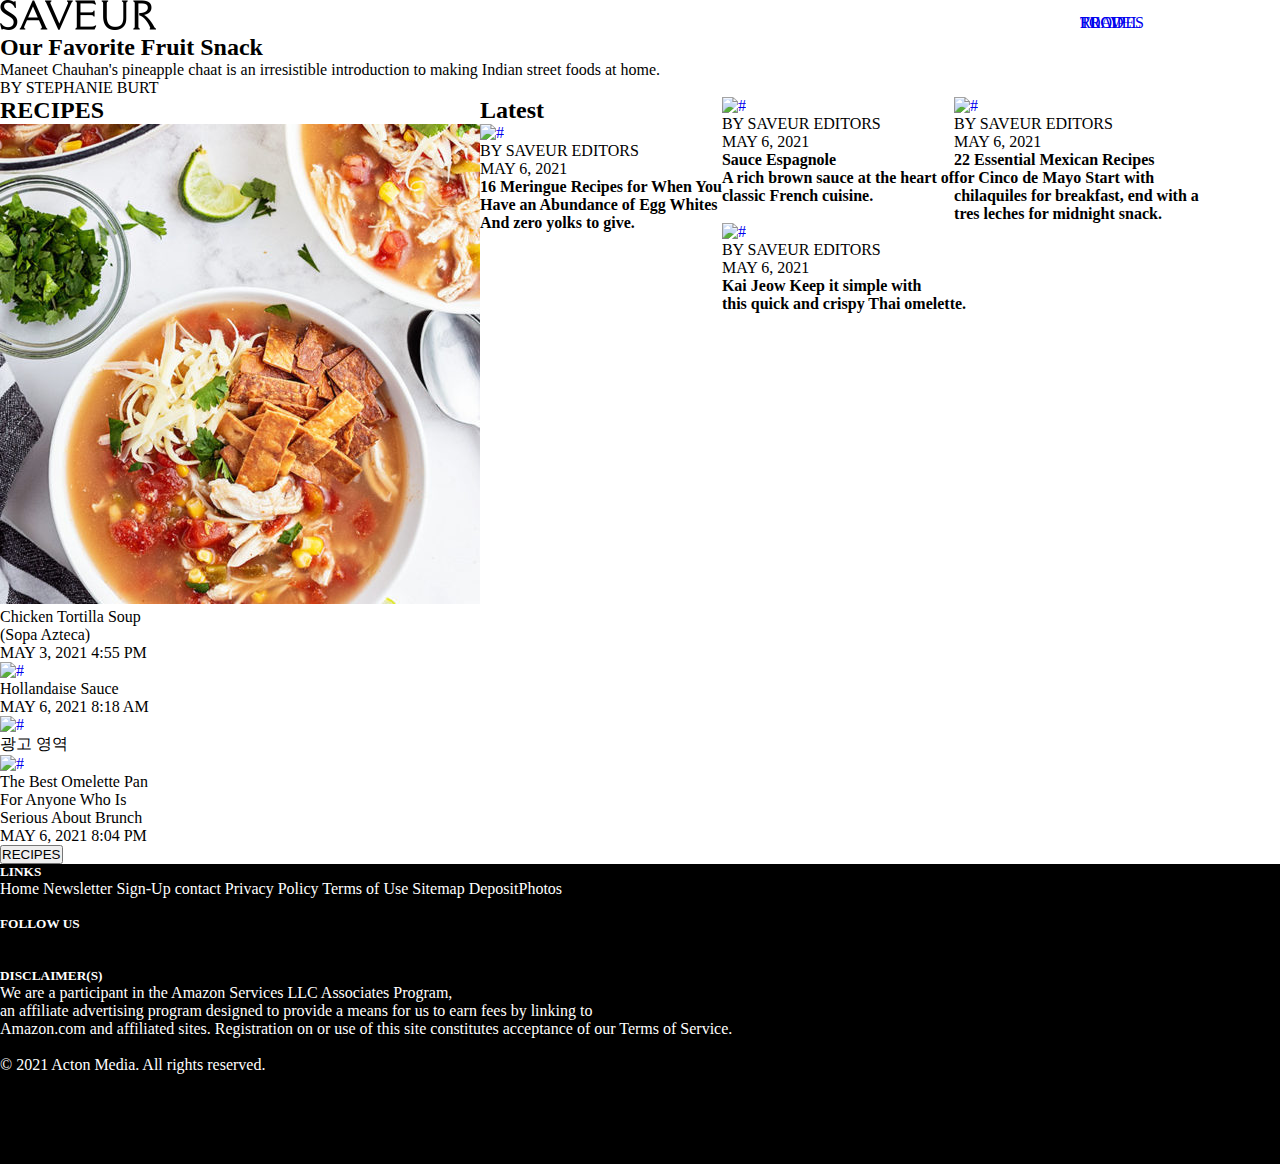
==== index.html @ e6ff29a1 "511" ====
<!DOCTYPE html>
<html lang="ko">
<head>
    <meta charset="UTF-8">
    <meta http-equiv="X-UA-Compatible" content="IE=edge">
    <meta name="viewport" content="width=device-width, initial-scale=1.0">
    <link rel="stylesheet" href="css/main.css">
    <link rel="stylesheet" href="css/common.css">
    <link rel="stylesheet" href="https://cdn.jsdelivr.net/bxslider/4.2.12/jquery.bxslider.css">
    <link rel="stylesheet" href="http://maxcdn.bootstrapcdn.com/font-awesome/4.3.0/css/font-awesome.min.css">
    <link rel="stylesheet" href="https://cdnjs.cloudflare.com/ajax/libs/font-awesome/5.15.1/css/all.min.css" integrity="sha512-+4zCK9k+qNFUR5X+cKL9EIR+ZOhtIloNl9GIKS57V1MyNsYpYcUrUeQc9vNfzsWfV28IaLL3i96P9sdNyeRssA==" crossorigin="anonymous" />
    <title>Document</title>
</head>
<body>
<header>
    <div class="header-wrap">
        <div class="header-inner">
            <p class="main_header"><img src="images/saveur1.png" alt=""></p>
            <div class="mobile-menu-wrap">
                <div class="mobile-menu-scroll">
            <nav id="gnb">
            <ul class="#">
            <li>
                <a href="https://facebook.com/"><i class="fab fa-facebook"></i></a>
                <a href="https://twitter.com/?lang=ko"><i class="fab fa-twitter-square"></i></a>
                <a href="https://www.instagram.com/"><i class="fab fa-instagram"></i></a>
                <a href="https://www.pinterest.co.kr/"><i class="fab fa-pinterest-square"></i></a>
            </li>
            <li class="m1">
                <a href="pages/recipes.html">RECIPES</a>
                <ul></ul>
            </li>
            <li class="m2">
                <a href="pages/Travel.html">TRAVEL</a>
                <ul></ul>
            </li>
            <li class="m3">
                <a href="pages/food.html">FOOD</a>
                <ul></ul>
            </li>
            
            </ul>
                </nav>
                <a href="#">
                <li class="menubar" id="slide-open">
                    <i class="fas fa-bars fa-2x"></i>
                </li>
            </a>
            </div>
        </div>
    </div>
</div>
</header>
<div class="main_item">
    <div class="main_container">
        <section>
            <div id="main_bucket">
                <div class="all_bucket">
                    <!-- <a class="lnb" href="#">
                        <img src="images/saveur.main.jpg" alt="">
                    </a> -->
                    <div class="txt_bucket">                 
                        <h2>Our Favorite Fruit Snack</h2>
                        <p>Maneet Chauhan's pineapple chaat is an irresistible introduction to making Indian street foods at home.
                        <br> BY STEPHANIE BURT</p>
                    </div>
                </div>
            </div>
        </section>
        <section>
            <aside>
                <div>
                    <h2>RECIPES</h2>
                    <a href="#"> <img src="images/Chicken Tortilla Soup.jpg" alt="#" style="width: 150px; height: 150px;"></a>
                    <p>Chicken Tortilla Soup <br> 
                        (Sopa Azteca) <br>
                        MAY 3, 2021 4:55 PM</p>
                    <a href="#"><img src="images/Hollandaise_square.png" alt="#"></a>
                    <p>Hollandaise Sauce <br>
                    MAY 6, 2021 8:18 AM
                    </p>
                    <a href="#"><img src="https://via.placeholder.com/150" alt="#"></a>
                    <p>광고 영역</p>
                    <a href="#"><img src="images/breakfast-scramble-with-eggs.jpg" alt="#" style="width: 150px; height: 150px;"></a>
                    <p>The Best Omelette Pan <br> 
                        For Anyone Who Is <br> 
                        Serious About Brunch <br>
                        MAY 6, 2021 8:04 PM</p>
                <a href="pages/recipes.html"><button>RECIPES</button></a>
                </div>
            </aside>
            
            <article>
                <h2>Latest</h2>
                <a href="#"><img src="images/SKUIMPIES-DIANE.png" alt="#" style="width: 200px; height: 150px;"></a>
                <p>BY SAVEUR EDITORS <br>
                    MAY 6, 2021</p>
                    <strong>
                        16 Meringue Recipes for When You <br> 
                        Have an Abundance of Egg Whites <br>
                        And zero yolks to give.</strong>
            </article>
            <article>
                <a href="#"><img src="images/Image-from-iOS-8-scaled.jpg" alt="#" style="width: 210px; height: 150px;"></a>
                <p>BY SAVEUR EDITORS <br>
                    MAY 6, 2021</p>
                    <strong>
                        Sauce Espagnole <br>
                        A rich brown sauce at the heart of <br> 
                        classic French cuisine.</strong>
            </article>
            <article>
                <a href="#"><img src="images/UCQ6NU5GRWJDZUEXHHNVHQ67WQ.jpg" alt="#" style="width: 200px; height: 150px;"></a>
                <p>BY SAVEUR EDITORS <br>
                    MAY 6, 2021</p>
                    <strong>
                        22 Essential Mexican Recipes<br> 
                        for Cinco de Mayo Start with <br>
                        chilaquiles for breakfast, end with a <br> 
                        tres leches for midnight snack.</strong>
            </article>
            <article>
                <a href="#"><img src="images/DSC09792.jpg" alt="#" style="width: 200px; height: 150px;"></a>
                <p>BY SAVEUR EDITORS <br>
                    MAY 6, 2021</p>
                    <strong>
                    Kai Jeow
                    Keep it simple with<br> 
                    this quick and crispy Thai omelette.
                </strong>
            </article>
            <aside class="sub_aside">
                <div>
                    <a href="#"><img src="images/unnamed.jpg" alt=""></a>
                </div>
            </aside>
        </section>
    </div>
</div>
<footer>
    <h5>LINKS</h5>
    <p>Home  Newsletter Sign-Up  contact  Privacy Policy  Terms of Use  Sitemap  DepositPhotos</p>
    <br>
    <h5>FOLLOW US</h5>
    <a href="https://facebook.com/"><i class="fab fa-facebook"></i></a>
    <a href="https://twitter.com/?lang=ko"><i class="fab fa-twitter-square"></i></a>
    <a href="https://www.instagram.com/"><i class="fab fa-instagram"></i></a>
    <a href="https://www.pinterest.co.kr/"><i class="fab fa-pinterest-square"></i></a>
    <br>
    <br>
    <h5>DISCLAIMER(S)</h5>
    <p>We are a participant in the Amazon Services LLC Associates Program, <br> 
        an affiliate advertising program designed to provide a means for us to earn fees by linking to <br> 
        Amazon.com and affiliated sites. Registration on or use of this site constitutes acceptance of our Terms of Service.</p>
    <br>
    <p>© 2021 Acton Media. All rights reserved.</p>
</footer>

<script src="js/jquery.js"></script>
<script src="js/jquery.bxslider.min.js"></script>
<script src="js/isotope.pkgd.min.js"></script>
<script src="js/popol.js"></script>
<script src="js/main.js"></script>
<script src="js/jquery-2.2.4.min.js"></script>
<script>

</script>
</body>
</html>
---- css/main.css ----
@charset "UTF-8";

/* 메인 */

.main_item .main_container{
    width: 1440px;
    margin: 0 auto;

}
.main_item section:nth-child(2){
    overflow: hidden;

}

.main_item section:nth-child(2) aside{
    float: left;
}

.main_item section:nth-child(2) article{
    float: left;
}
img:nth-child(1){
    display: inline-block;
    width: auto !important;
    max-width: 100%;
    height: auto !important;
    text-align: center;
}
img:nth-child(2){
    width: 150px;
    height: 150px;
}
.back{
    position: relative;
}
---- css/common.css ----
@charset "UTF-8";

/* 초기화 */
*{
    margin: 0; padding: 0;
}
a{text-decoration: none;}
img{border: 0;}
ul{list-style: none;}
/* 메인 헤더 */
ul {
    list-style:none;
    margin:0;
    padding:0;
    margin-left: 200px;
    margin-top: 0;
}

li {
    margin-top: -20px;
    float: right;
    list-style: none;
    color: black;
}


/* 푸터 */
footer{
    background-color: black;
    color: white;
    height: 300px;
    width: 1440px;
    top: 100%;
    margin: 0 auto;
}


/* PC (해상도 1024px)*/
@media all and (min-width:1024px) {
    .menubar{
        display: none;
    }
}

/* 테블릿 가로, 테블릿 세로 (해상도 768px ~ 1023px)*/
@media all and (min-width:768px) and (max-width:1023px) {
    #gnb{
        display: none;
    }
    .menubar{
        display: block;
    }
}

/* 모바일 가로, 모바일 세로 (해상도 480px ~ 767px)*/
@media all and (max-width:767px) { 
    #gnb{
    display: none;
}
.menubar{
    display: block;
}
}
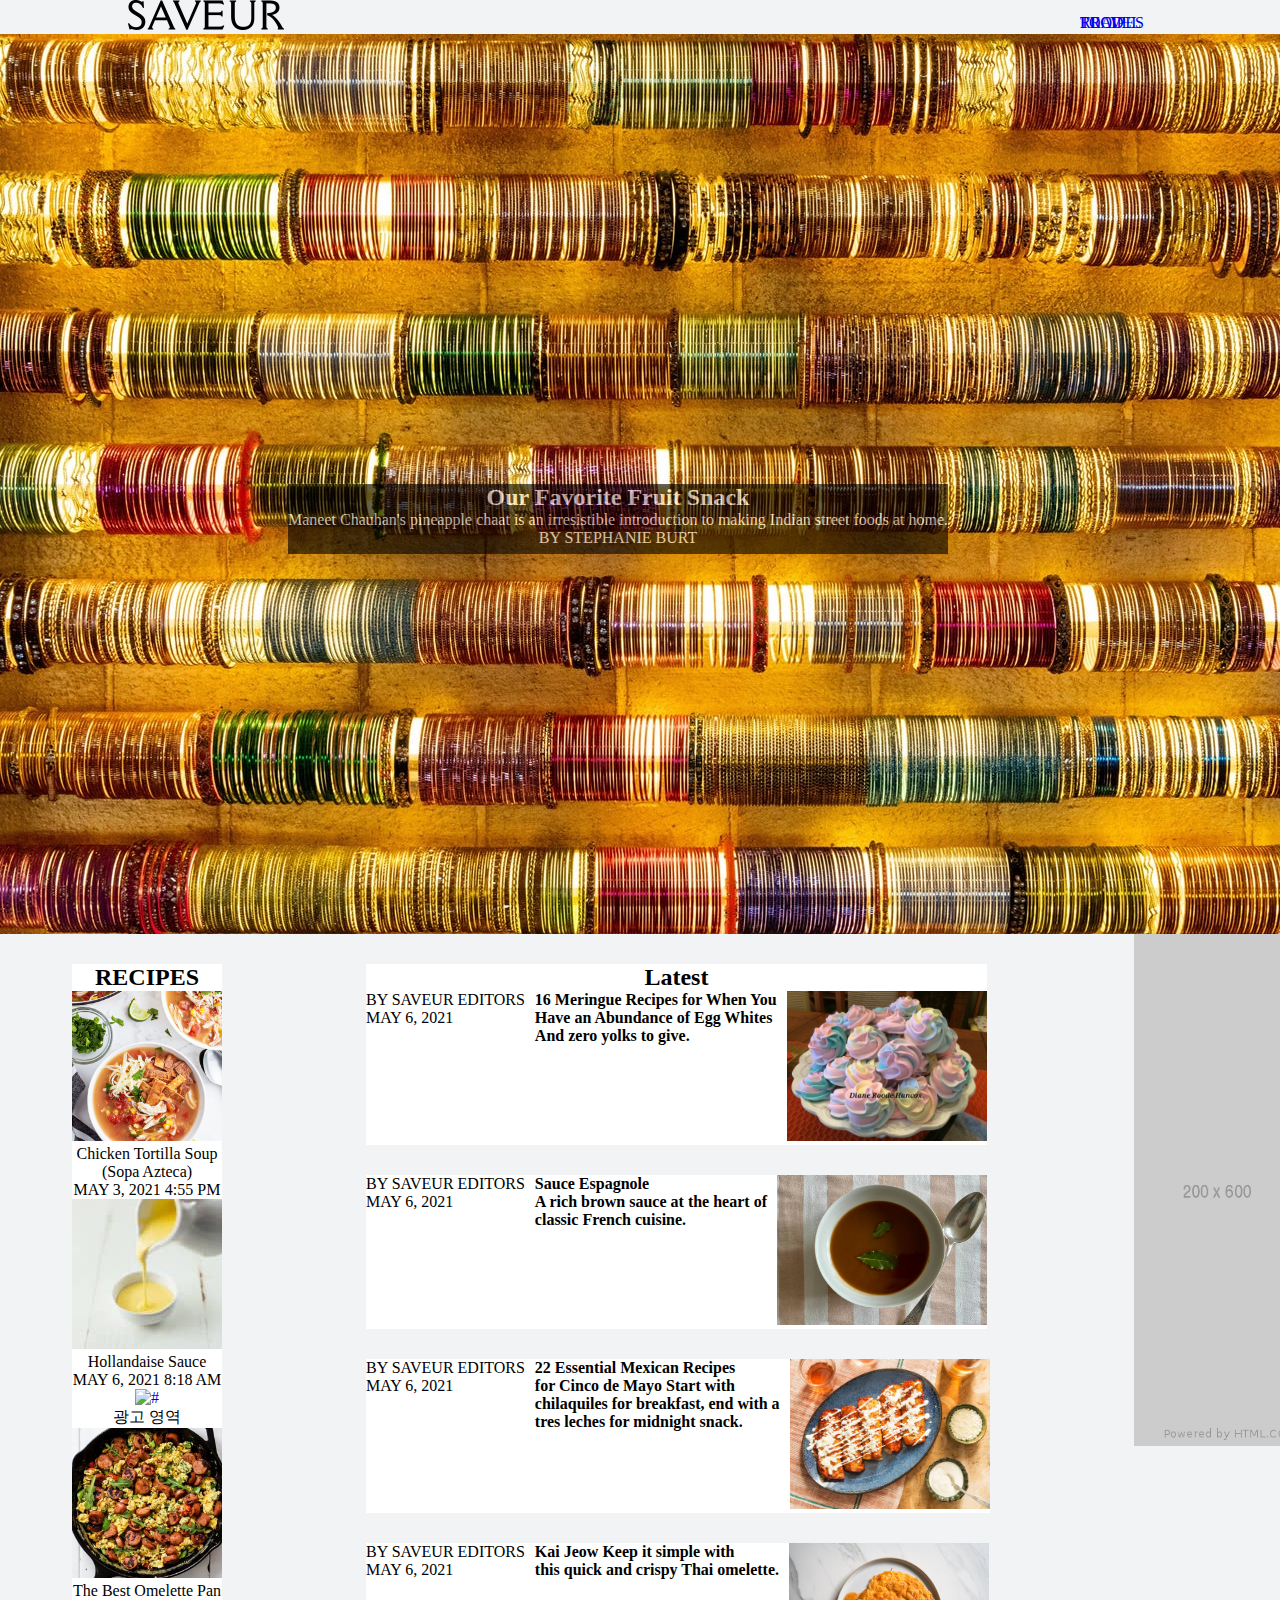
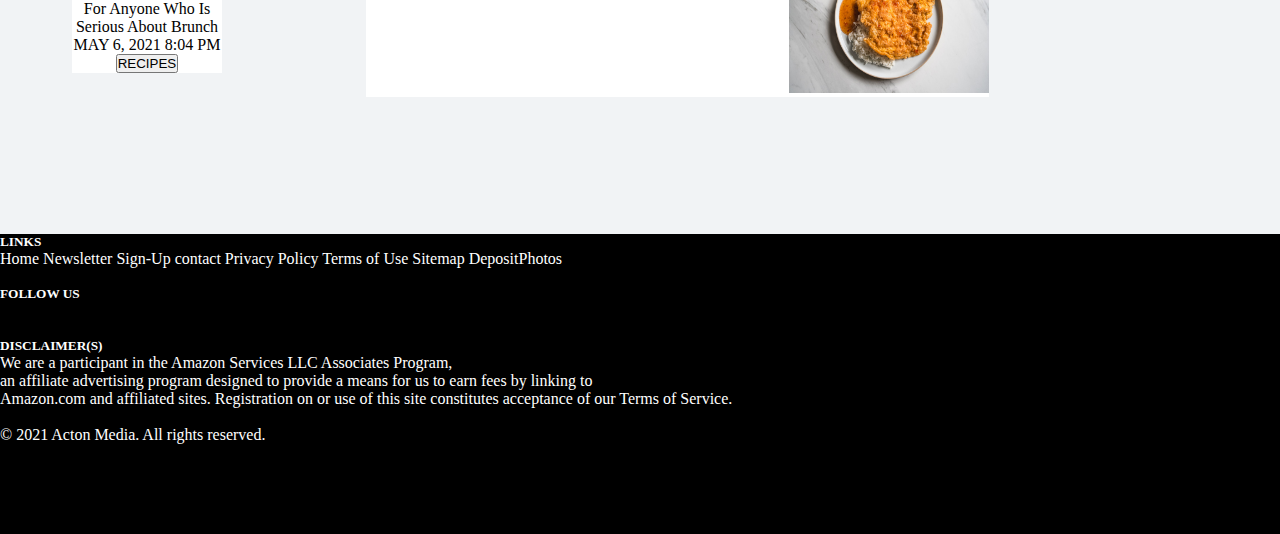
==== commit 9c44d905: "511" ====
--- a/index.html
+++ b/index.html
@@ -157,11 +157,10 @@
 </footer>
 
 <script src="js/jquery.js"></script>
-<script src="js/jquery.bxslider.min.js"></script>
 <script src="js/isotope.pkgd.min.js"></script>
 <script src="js/popol.js"></script>
-<script src="js/main.js"></script>
 <script src="js/jquery-2.2.4.min.js"></script>
+<script src="https://use.fontawesome.com/releases/v5.2.0/js/all.js"></script>
 <script>
 
 </script>
--- a/css/main.css
+++ b/css/main.css
@@ -12,26 +12,63 @@
 
 }
 
-.main_item section:nth-child(2) aside{
+.main_item section:nth-child(2) aside:nth-child(1){
     float: left;
+    margin-top: 30px;
+    margin-left: 5%;
+    text-align: center;
+    background-color: white;
+    margin-bottom: 25px;
+    box-shadow: black;
 }
 
 .main_item section:nth-child(2) article{
-    float: left;
+    float:left;
+    margin-left: 10%;
+    margin-top: 30px;
+    background-color: white;
+    margin-right: 10%;
+    box-shadow: black;
 }
-img:nth-child(1){
+
+
+.main_item section:nth-child(2) article p,strong{
+float: left;
+margin-right: 10px;
+}
+
+.main_item section:nth-child(2) article h2{
+    text-align: center;
+}
+
+.main_bucket{
     display: inline-block;
     width: auto !important;
     max-width: 100%;
     height: auto !important;
     text-align: center;
 }
-img:nth-child(2){
-    width: 150px;
-    height: 150px;
+
+#main_bucket .all_bucket {
+height: 100vh;
+background-image: url(../images/saveur.main.jpg);
+background-repeat: no-repeat;
+background-position: center;
+background-size: cover;
+position: relative;
+background-size: auto;
 }
-.back{
-    position: relative;
+
+#main_bucket .all_bucket .txt_bucket{
+    position: absolute;
+    background-color: black;
+    opacity: 0.6;
+    color: white;
+    margin: 0 auto;
+    top: 50%;
+    left: 20%;
+    height: 70px;
+    text-align: center;
 }
 
 
--- a/css/common.css
+++ b/css/common.css
@@ -7,6 +7,9 @@
 a{text-decoration: none;}
 img{border: 0;}
 ul{list-style: none;}
+html{
+    background-color: #f1f3f5;
+}
 /* 메인 헤더 */
 ul {
     list-style:none;
@@ -23,6 +26,13 @@
     color: black;
 }
 
+.main_header{
+    margin-left: 10%;
+}
+
+.menubar{
+    margin-top: -30px;
+}
 
 /* 푸터 */
 footer{
@@ -50,9 +60,17 @@
     .menubar{
         display: block;
     }
+    .main_item section:nth-child(2) aside:nth-child(1){
+        display: none;
+    }
+    .main_item section:nth-child(2) article{
+        margin-left: 0;
+    }
+    .sub_aside{
+        margin-left: -20px;
+    }
 }
 
-/* 모바일 가로, 모바일 세로 (해상도 480px ~ 767px)*/
 @media all and (max-width:767px) { 
     #gnb{
     display: none;
@@ -60,4 +78,40 @@
 .menubar{
     display: block;
 }
+.main_item section:nth-child(2) aside:nth-child(1){
+    display: none;
 }
+.txt_bucket{
+    width: auto;
+    margin: 0 auto;
+}
+
+.main_item section:nth-child(2) article{
+    margin: 0 auto;
+    font-size: 13px;
+    width: 570px;
+    margin-top: 30px;
+    margin-left: 30px;
+}
+.sub_aside{
+    display: none;
+}
+#main_bucket .all_bucket .txt_bucket{
+    left: 0;
+}
+.slide{
+    width:100%;
+    position:absolute;
+    left:-100%;
+    top:0;
+    right:0;
+    bottom:0;
+    -webkit-transition: left .3s;
+    -moz-transition: left .3s;
+    -ms-transition: left .3s;
+    -o-transition: left .3s;
+    transition: left .3s;
+    background-color:#cccccc;
+}
+}
+
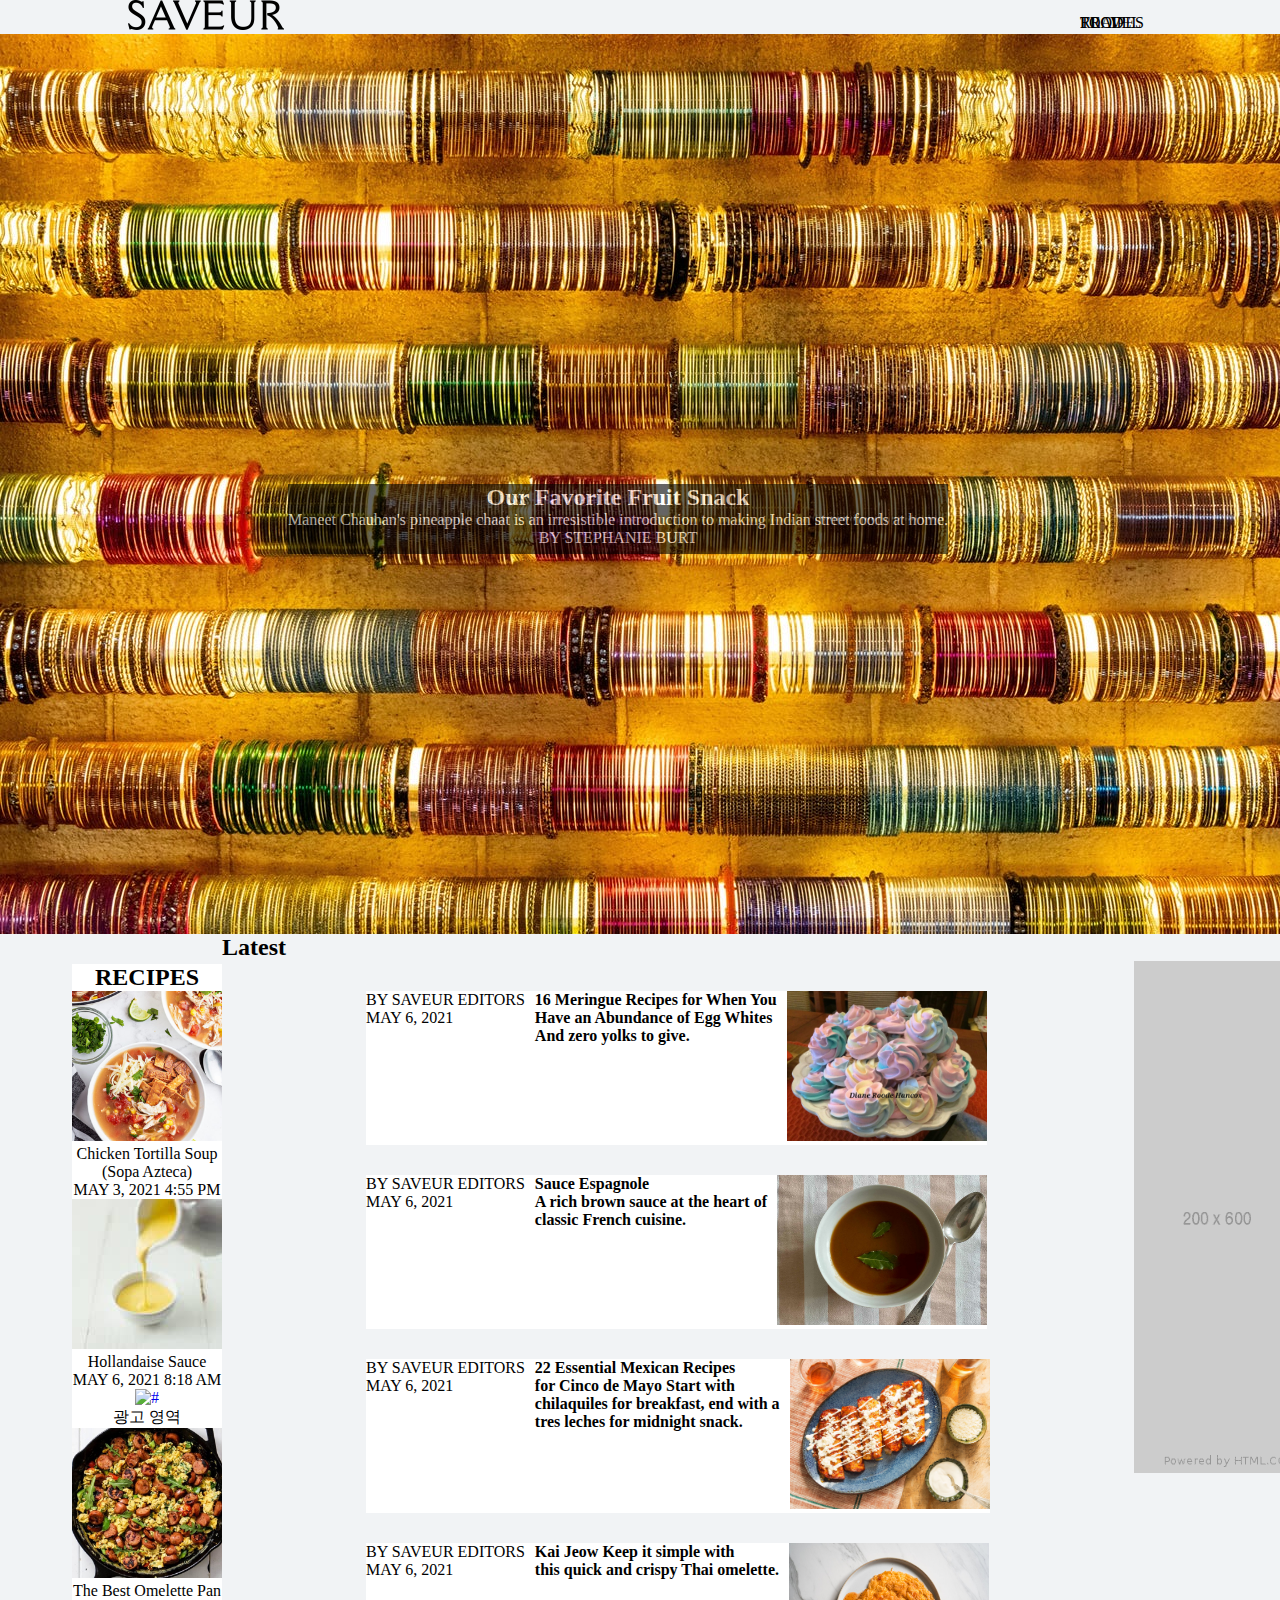
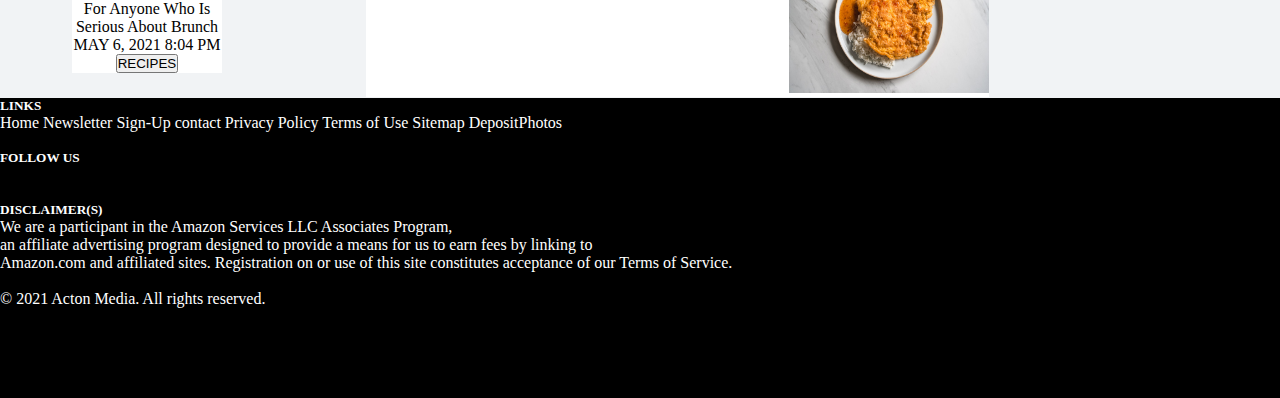
==== commit 2603e052: "514" ====
--- a/index.html
+++ b/index.html
@@ -21,31 +21,51 @@
             <nav id="gnb">
             <ul class="#">
             <li>
-                <a href="https://facebook.com/"><i class="fab fa-facebook"></i></a>
-                <a href="https://twitter.com/?lang=ko"><i class="fab fa-twitter-square"></i></a>
-                <a href="https://www.instagram.com/"><i class="fab fa-instagram"></i></a>
-                <a href="https://www.pinterest.co.kr/"><i class="fab fa-pinterest-square"></i></a>
+                <a href="https://facebook.com/"><i class="fab fa-facebook" style="color:rgb(0, 0, 255);"></i></a>
+                <a href="https://twitter.com/?lang=ko"><i class="fab fa-twitter-square" style="color: skyblue;"></i></a>
+                <a href="https://www.instagram.com/"><i class="fab fa-instagram" style="color:orangered"></i></a>
+                <a href="https://www.pinterest.co.kr/"><i class="fab fa-pinterest-square" style="color: red;"></i></a>
             </li>
             <li class="m1">
-                <a href="pages/recipes.html">RECIPES</a>
+                <a href="pages/recipes.html" style="color: black;">RECIPES</a>
                 <ul></ul>
             </li>
             <li class="m2">
-                <a href="pages/Travel.html">TRAVEL</a>
+                <a href="pages/Travel.html" style="color: black;">TRAVEL</a>
                 <ul></ul>
             </li>
             <li class="m3">
-                <a href="pages/food.html">FOOD</a>
+                <a href="pages/food.html" style="color: black;">FOOD</a>
                 <ul></ul>
             </li>
             
             </ul>
                 </nav>
-                <a href="#">
+            <!-- <a href="#"> -->
                 <li class="menubar" id="slide-open">
-                    <i class="fas fa-bars fa-2x"></i>
+                    <a href="#" class="mobile hamburger"><i class="fas fa-bars fa-2x" style="color:black;"></i></a>
+                    <a href="#" class="mobile close"><i class="fas fa-times fa-2x" style="color: black;"></i></a>
                 </li>
-            </a>
+            <!-- </a> -->
+            <!-- <div id="mobile_menu"> -->
+                <ul id="mobile_menu">
+                    <li class="m1">
+                        <a href="pages/recipes.html" style="color: black; font-size: 30px;">RECIPES</a>
+                    </li>
+                    <li class="m2">
+                        <a href="pages/Travel.html" style="color: black; font-size: 30px;">TRAVEL</a>
+                    </li>
+                    <li class="m3">
+                        <a href="pages/food.html" style="color: black; font-size: 30px;">FOOD</a>
+                    </li>
+                    <li class="m4">
+                        <a href="https://facebook.com/"><i class="fab fa-facebook fa-2x" style="color:rgb(0, 0, 255);"></i></a>
+                        <a href="https://twitter.com/?lang=ko"><i class="fab fa-twitter-square fa-2x" style="color: skyblue;"></i></a>
+                        <a href="https://www.instagram.com/"><i class="fab fa-instagram fa-2x" style="color:orangered"></i></a>
+                        <a href="https://www.pinterest.co.kr/"><i class="fab fa-pinterest-square fa-2x" style="color: red;"></i></a>
+                    </li>
+                </ul>
+            <!-- </div> -->
             </div>
         </div>
     </div>
@@ -56,9 +76,6 @@
         <section>
             <div id="main_bucket">
                 <div class="all_bucket">
-                    <!-- <a class="lnb" href="#">
-                        <img src="images/saveur.main.jpg" alt="">
-                    </a> -->
                     <div class="txt_bucket">                 
                         <h2>Our Favorite Fruit Snack</h2>
                         <p>Maneet Chauhan's pineapple chaat is an irresistible introduction to making Indian street foods at home.
@@ -89,9 +106,9 @@
                 <a href="pages/recipes.html"><button>RECIPES</button></a>
                 </div>
             </aside>
-            
+            <h2>Latest</h2>
             <article>
-                <h2>Latest</h2>
+                
                 <a href="#"><img src="images/SKUIMPIES-DIANE.png" alt="#" style="width: 200px; height: 150px;"></a>
                 <p>BY SAVEUR EDITORS <br>
                     MAY 6, 2021</p>
@@ -142,10 +159,10 @@
     <p>Home  Newsletter Sign-Up  contact  Privacy Policy  Terms of Use  Sitemap  DepositPhotos</p>
     <br>
     <h5>FOLLOW US</h5>
-    <a href="https://facebook.com/"><i class="fab fa-facebook"></i></a>
-    <a href="https://twitter.com/?lang=ko"><i class="fab fa-twitter-square"></i></a>
-    <a href="https://www.instagram.com/"><i class="fab fa-instagram"></i></a>
-    <a href="https://www.pinterest.co.kr/"><i class="fab fa-pinterest-square"></i></a>
+    <a href="https://facebook.com/"><i class="fab fa-facebook" style="color: white;"></i></a>
+    <a href="https://twitter.com/?lang=ko"><i class="fab fa-twitter-square" style="color: white;"></i></a>
+    <a href="https://www.instagram.com/"><i class="fab fa-instagram" style="color: white;"></i></a>
+    <a href="https://www.pinterest.co.kr/"><i class="fab fa-pinterest-square" style="color: white;"></i></a>
     <br>
     <br>
     <h5>DISCLAIMER(S)</h5>
@@ -156,10 +173,11 @@
     <p>© 2021 Acton Media. All rights reserved.</p>
 </footer>
 
-<script src="js/jquery.js"></script>
+<!-- <script src="js/jquery.js"></script> -->
+<script src="js/jquery-2.2.4.min.js"></script>
 <script src="js/isotope.pkgd.min.js"></script>
-<script src="js/popol.js"></script>
-<script src="js/jquery-2.2.4.min.js"></script>
+<!-- <script src="js/popol.js"></script> -->
+<script src="js/common.js"></script>
 <script src="https://use.fontawesome.com/releases/v5.2.0/js/all.js"></script>
 <script>
 
--- a/css/main.css
+++ b/css/main.css
@@ -52,11 +52,8 @@
 #main_bucket .all_bucket {
 height: 100vh;
 background-image: url(../images/saveur.main.jpg);
-background-repeat: no-repeat;
-background-position: center;
-background-size: cover;
 position: relative;
-background-size: auto;
+width: 100%;
 }
 
 #main_bucket .all_bucket .txt_bucket{
@@ -71,4 +68,6 @@
     text-align: center;
 }
 
-
+.main_item section:nth-child(2) article h2{
+    margin-top: -5%;
+}
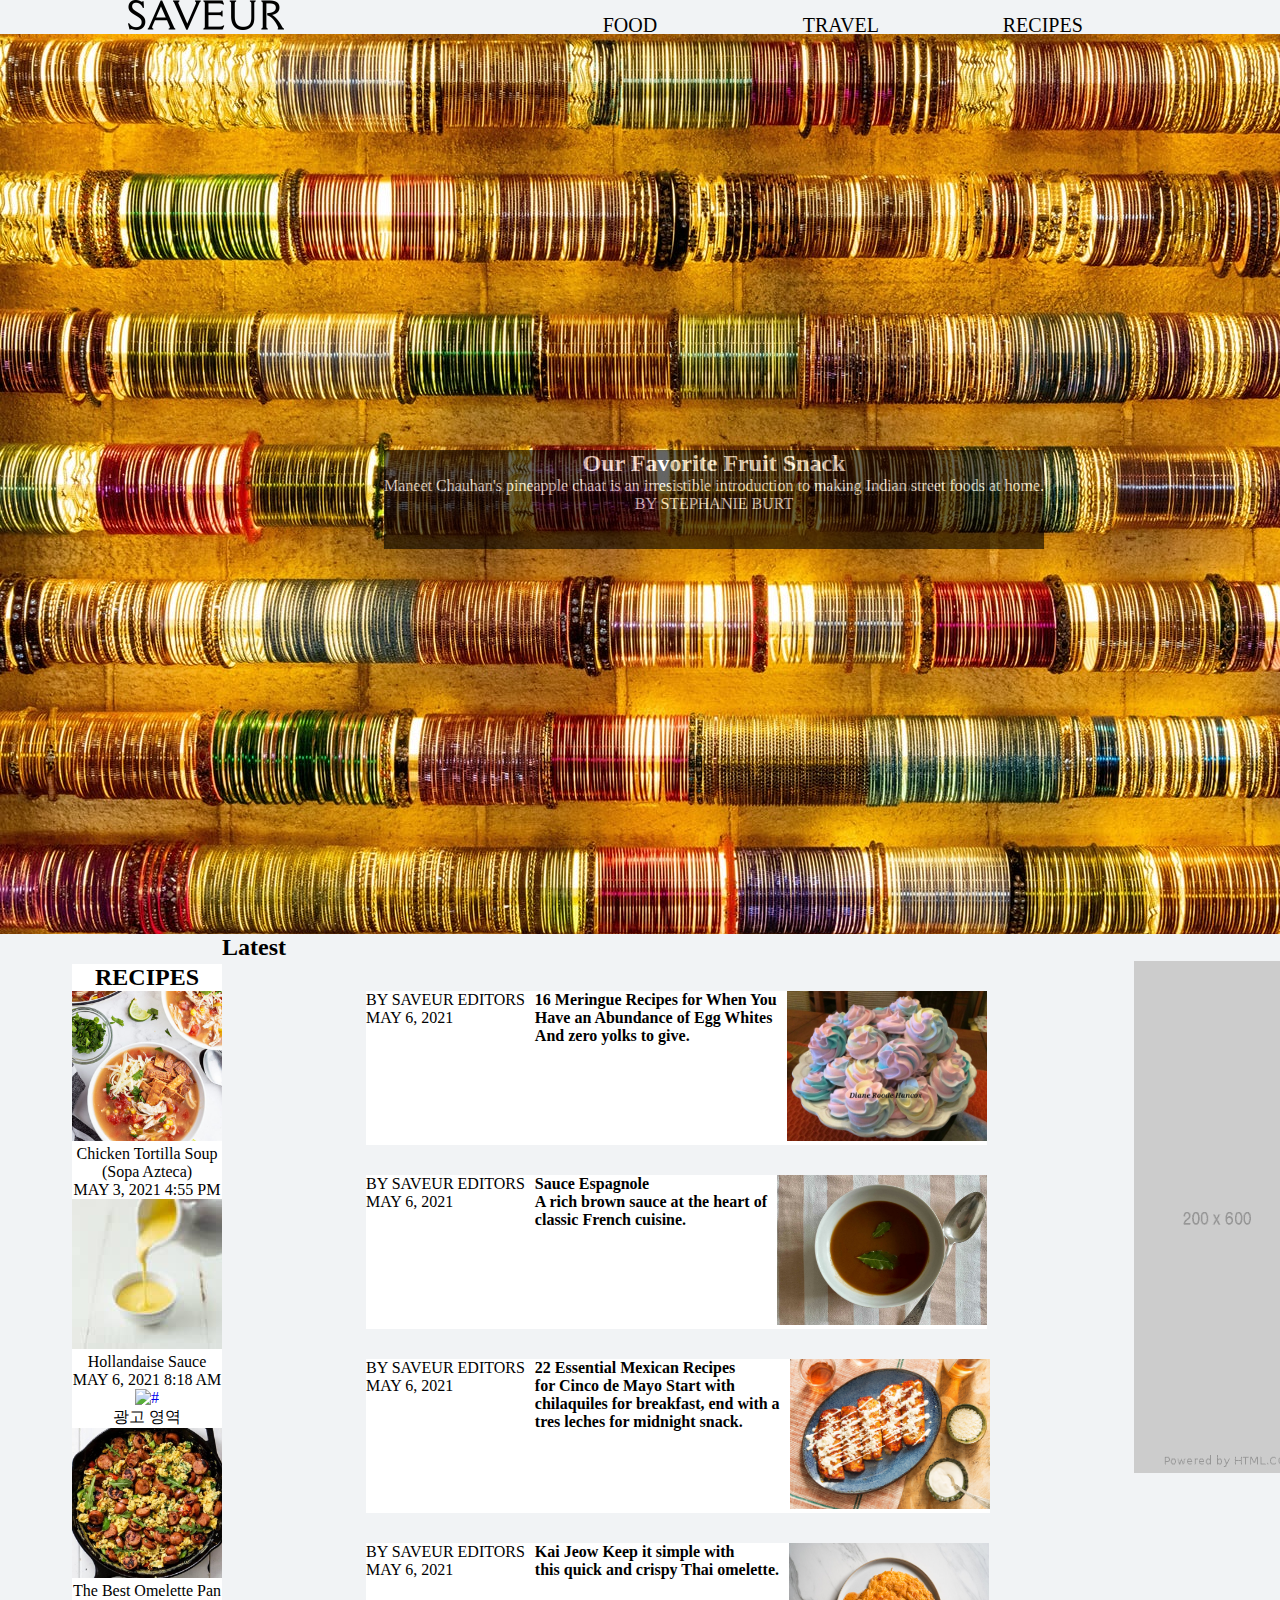
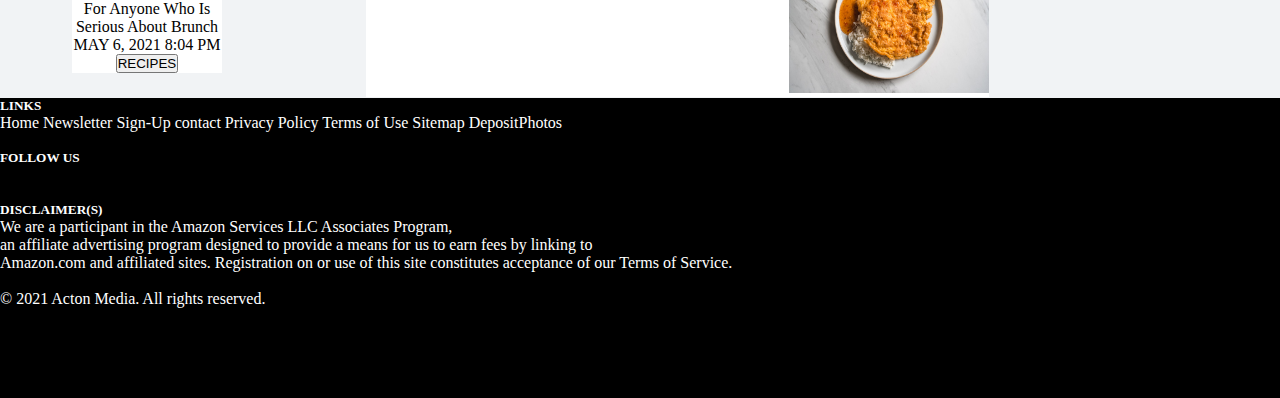
==== commit c1b29a22: "518" ====
--- a/index.html
+++ b/index.html
@@ -51,12 +51,25 @@
                 <ul id="mobile_menu">
                     <li class="m1">
                         <a href="pages/recipes.html" style="color: black; font-size: 30px;">RECIPES</a>
+                    <ul>
+                        <li></li>
+                        <li></li>
+                    </ul>
                     </li>
                     <li class="m2">
                         <a href="pages/Travel.html" style="color: black; font-size: 30px;">TRAVEL</a>
+                    <ul>
+                        <li></li>
+                        <li></li>
+
+                    </ul>
                     </li>
                     <li class="m3">
                         <a href="pages/food.html" style="color: black; font-size: 30px;">FOOD</a>
+                    <ul>
+                        <li></li>
+                        <li></li>
+                    </ul>
                     </li>
                     <li class="m4">
                         <a href="https://facebook.com/"><i class="fab fa-facebook fa-2x" style="color:rgb(0, 0, 255);"></i></a>
@@ -179,8 +192,6 @@
 <!-- <script src="js/popol.js"></script> -->
 <script src="js/common.js"></script>
 <script src="https://use.fontawesome.com/releases/v5.2.0/js/all.js"></script>
-<script>
-
-</script>
+<script src="js/main.js"></script>
 </body>
 </html>--- a/css/main.css
+++ b/css/main.css
@@ -19,7 +19,7 @@
     text-align: center;
     background-color: white;
     margin-bottom: 25px;
-    box-shadow: black;
+
 }
 
 .main_item section:nth-child(2) article{
@@ -28,7 +28,7 @@
     margin-top: 30px;
     background-color: white;
     margin-right: 10%;
-    box-shadow: black;
+
 }
 
 
@@ -50,10 +50,11 @@
 }
 
 #main_bucket .all_bucket {
-height: 100vh;
-background-image: url(../images/saveur.main.jpg);
-position: relative;
-width: 100%;
+    background-image: url(../images/saveur.main.jpg);
+    height: 100vh;
+    background-repeat: no-repeat;
+    background-position: center;
+    background-size: cover;
 }
 
 #main_bucket .all_bucket .txt_bucket{
@@ -63,11 +64,16 @@
     color: white;
     margin: 0 auto;
     top: 50%;
-    left: 20%;
+    left: 30%;
     height: 70px;
     text-align: center;
+    height: 11%;
 }
 
 .main_item section:nth-child(2) article h2{
     margin-top: -5%;
 }
+
+.main_bucket{
+    background-image: url(../images/saveur.main.jpg);
+}--- a/css/common.css
+++ b/css/common.css
@@ -24,6 +24,7 @@
     float: right;
     list-style: none;
     color: black;
+    font-size: 20px;
 }
 
 .main_header{
@@ -32,6 +33,24 @@
 
 .menubar{
     margin-top: -30px;
+}
+
+.menubar .close {
+    display: none;
+}
+
+#mobile_menu {
+    display: none;
+    width: 100%;
+    height: 100vh;
+    margin-left: 40%;
+    margin-bottom: 5%;
+
+}
+
+#mobile_menu li {
+    float: none;
+    margin-top: 5%;
 }
 
 /* 푸터 */
@@ -59,6 +78,8 @@
     }
     .menubar{
         display: block;
+        margin-left: 90%;
+
     }
     .main_item section:nth-child(2) aside:nth-child(1){
         display: none;
@@ -69,6 +90,25 @@
     .sub_aside{
         margin-left: -20px;
     }
+    #main_bucket .all_bucket .txt_bucket{
+        left: 0;
+        top:          50%;
+        font-family:  'museo_slab500';
+        color:        #fff;
+        padding-left: 20px;
+        width:        40%;
+        line-height:  20px;
+        height: 13%;
+        margin-left: 20%;
+        background:   rgb(0, 0, 0);
+        background:   rgba(0, 0, 0, 1);
+    }
+    h1{text-align: left;}
+    #main_bucket .all_bucket {
+        background-image: url(../images/saveur.main.jpg);
+        width: 100%;
+        height: 0 auto;
+    }
 }
 
 @media all and (max-width:767px) { 
@@ -77,6 +117,8 @@
 }
 .menubar{
     display: block;
+    margin-left: 90%;
+
 }
 .main_item section:nth-child(2) aside:nth-child(1){
     display: none;
@@ -87,17 +129,36 @@
 }
 
 .main_item section:nth-child(2) article{
-    margin: 0 auto;
     font-size: 13px;
     width: 570px;
     margin-top: 30px;
-    margin-left: 30px;
+    margin-left: 0;
 }
 .sub_aside{
     display: none;
 }
+
+
 #main_bucket .all_bucket .txt_bucket{
-    left: 0;
+    left: 100px;
+    top:          50%;
+    font-family:  'museo_slab500';
+    color:        #fff;
+    padding-left: 20px;
+    width:        50%;
+    line-height:  20px;
+    height: 14%;
+    background:   rgb(0, 0, 0);
+    background:   rgba(0, 0, 0, 1);
+}
+
+footer{
+    background-color: black;
+    color: white;
+    height: 400px;
+    width: 100%;
+    top: 100%;
+    margin: 0 auto;
 }
 .slide{
     width:100%;
@@ -113,5 +174,36 @@
     transition: left .3s;
     background-color:#cccccc;
 }
-}
-
+h1{text-align: left;}
+#main_bucket .all_bucket {
+    background-image: url(../images/saveur.main.jpg);
+    background-size: contain;
+        background-repeat: no-repeat;
+        width: 100%;
+        height: 0;
+        padding-top: 66.64%; /* (img-height / img-width * container-width) */
+                    /* (853 / 1280 * 100) */
+}
+}
+
+@media all and (max-width:616px){
+    #main_bucket .all_bucket .txt_bucket{
+        left: 50px;
+        top:          50%;
+        font-family:  'museo_slab500';
+        color:        #fff;
+        padding-left: 20px;
+        width:        60%;
+        line-height:  20px;
+        height: 13%;
+        background:   rgb(0, 0, 0);
+        background:   rgba(0, 0, 0, 1);
+    }
+    .gnb.on {
+        right: 0;
+    }
+    h1{text-align: left;}
+    .main_item section:nth-child(2) article{
+        float: left;
+    }
+}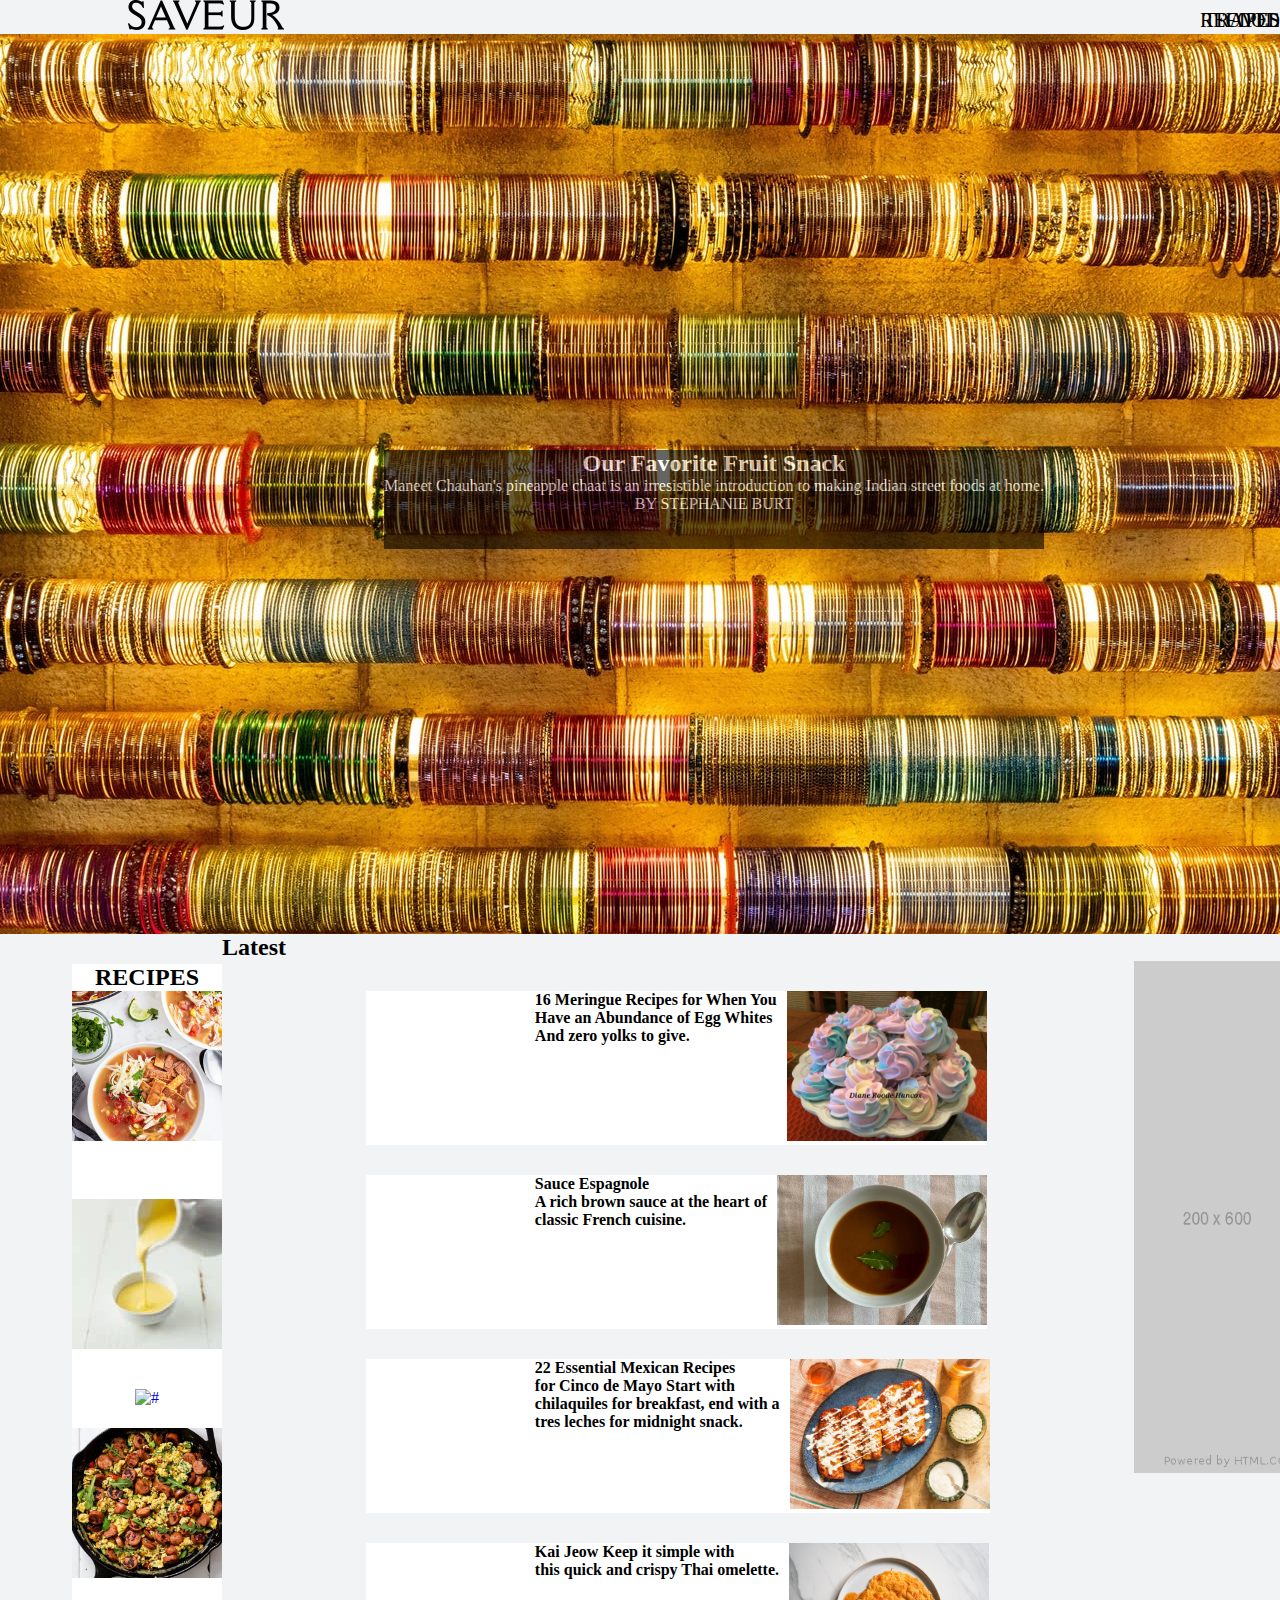
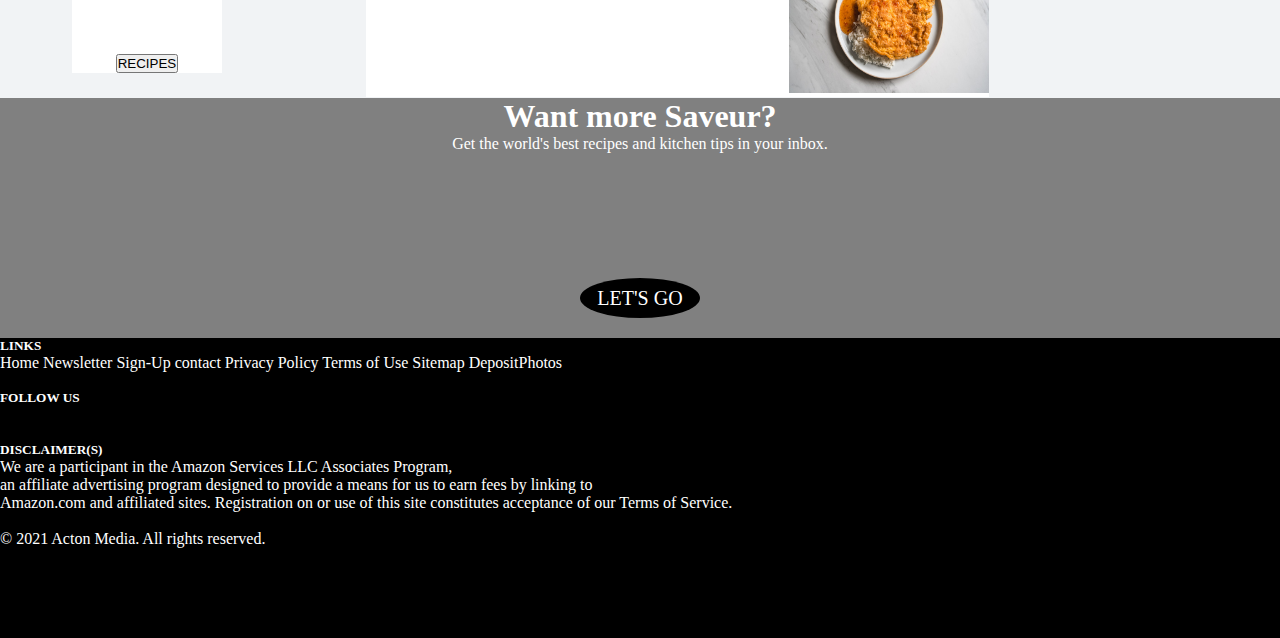
==== commit b5df683d: "520" ====
--- a/index.html
+++ b/index.html
@@ -28,15 +28,24 @@
             </li>
             <li class="m1">
                 <a href="pages/recipes.html" style="color: black;">RECIPES</a>
-                <ul></ul>
+                <ul>
+                    <li>Latest</li>
+                    <li>Reatured in Recipes</li>
+                </ul>
             </li>
             <li class="m2">
                 <a href="pages/Travel.html" style="color: black;">TRAVEL</a>
-                <ul></ul>
+                <ul>
+                    <li>Latest</li>
+                    <li>Featured in Travel</li>
+                </ul>
             </li>
             <li class="m3">
                 <a href="pages/food.html" style="color: black;">FOOD</a>
-                <ul></ul>
+                <ul>
+                    <li>Latest</li>
+                    <li>Featured in Food</li>
+                </ul>
             </li>
             
             </ul>
@@ -167,6 +176,12 @@
         </section>
     </div>
 </div>
+<div class="box">
+    <a href="#">
+        <h1>Want more Saveur?</h1>
+        <p>Get the world's best recipes and kitchen tips in your inbox.</p>
+    </a>
+</div>
 <footer>
     <h5>LINKS</h5>
     <p>Home  Newsletter Sign-Up  contact  Privacy Policy  Terms of Use  Sitemap  DepositPhotos</p>
@@ -192,6 +207,7 @@
 <!-- <script src="js/popol.js"></script> -->
 <script src="js/common.js"></script>
 <script src="https://use.fontawesome.com/releases/v5.2.0/js/all.js"></script>
-<script src="js/main.js"></script>
+<script src="js/popol.js"></script>
+<script src="js/jquery.bxslider.min.js"></script>
 </body>
 </html>--- a/css/main.css
+++ b/css/main.css
@@ -76,4 +76,57 @@
 
 .main_bucket{
     background-image: url(../images/saveur.main.jpg);
-}+}
+.box{position:relative; 
+    width:100%;
+    height:240px;
+    background-color:gray;
+    margin: 0 auto;
+    text-align: center;
+}
+.box h1,p{
+    color: white;
+}
+.box:before{
+    content:""; 
+    position:absolute; 
+    left:0; 
+    top:0; 
+    width:100%; 
+    height:100%; 
+    background-color:rgba(0,0,0,.6);
+    opacity:0; 
+    transition:0.5s all;
+} 
+.box:after{
+    content:"LET'S GO"; 
+    position:absolute; 
+    bottom:20px; 
+    left:50%; 
+    transform:translateX(-50%); 
+    width:120px; 
+    height:40px; 
+    line-height:40px; 
+    background:black; 
+    color:#fff; 
+    font-size:20px; 
+    border-radius:50%; 
+    text-align:center; 
+    transition:0.5s all;
+} 
+    .box:hover:after{
+        content:"LET'S GO"; 
+        bottom:100px; 
+        background:white;
+        color: black;
+    } .box:hover:before{
+        content:""; 
+        opacity:1;
+    } 
+    .box a{
+        position:absolute; 
+        left:0; 
+        top:0; 
+        width:100%; 
+        height:100%;
+    }
--- a/css/common.css
+++ b/css/common.css
@@ -15,16 +15,28 @@
     list-style:none;
     margin:0;
     padding:0;
-    margin-left: 200px;
+    margin-left: 150px;
     margin-top: 0;
 }
 
 li {
-    margin-top: -20px;
+    margin-top: -25px;
     float: right;
     list-style: none;
     color: black;
     font-size: 20px;
+    position: relative;
+    padding-left: 10%;
+}
+
+#gnb ul ul{
+    display: none;
+    position: absolute;
+    top: 20px;
+    width: 180px;
+    background-color: honeydew;
+    border: 1px solid yellow;
+    border-radius: 0 0 7px 10px;
 }
 
 .main_header{
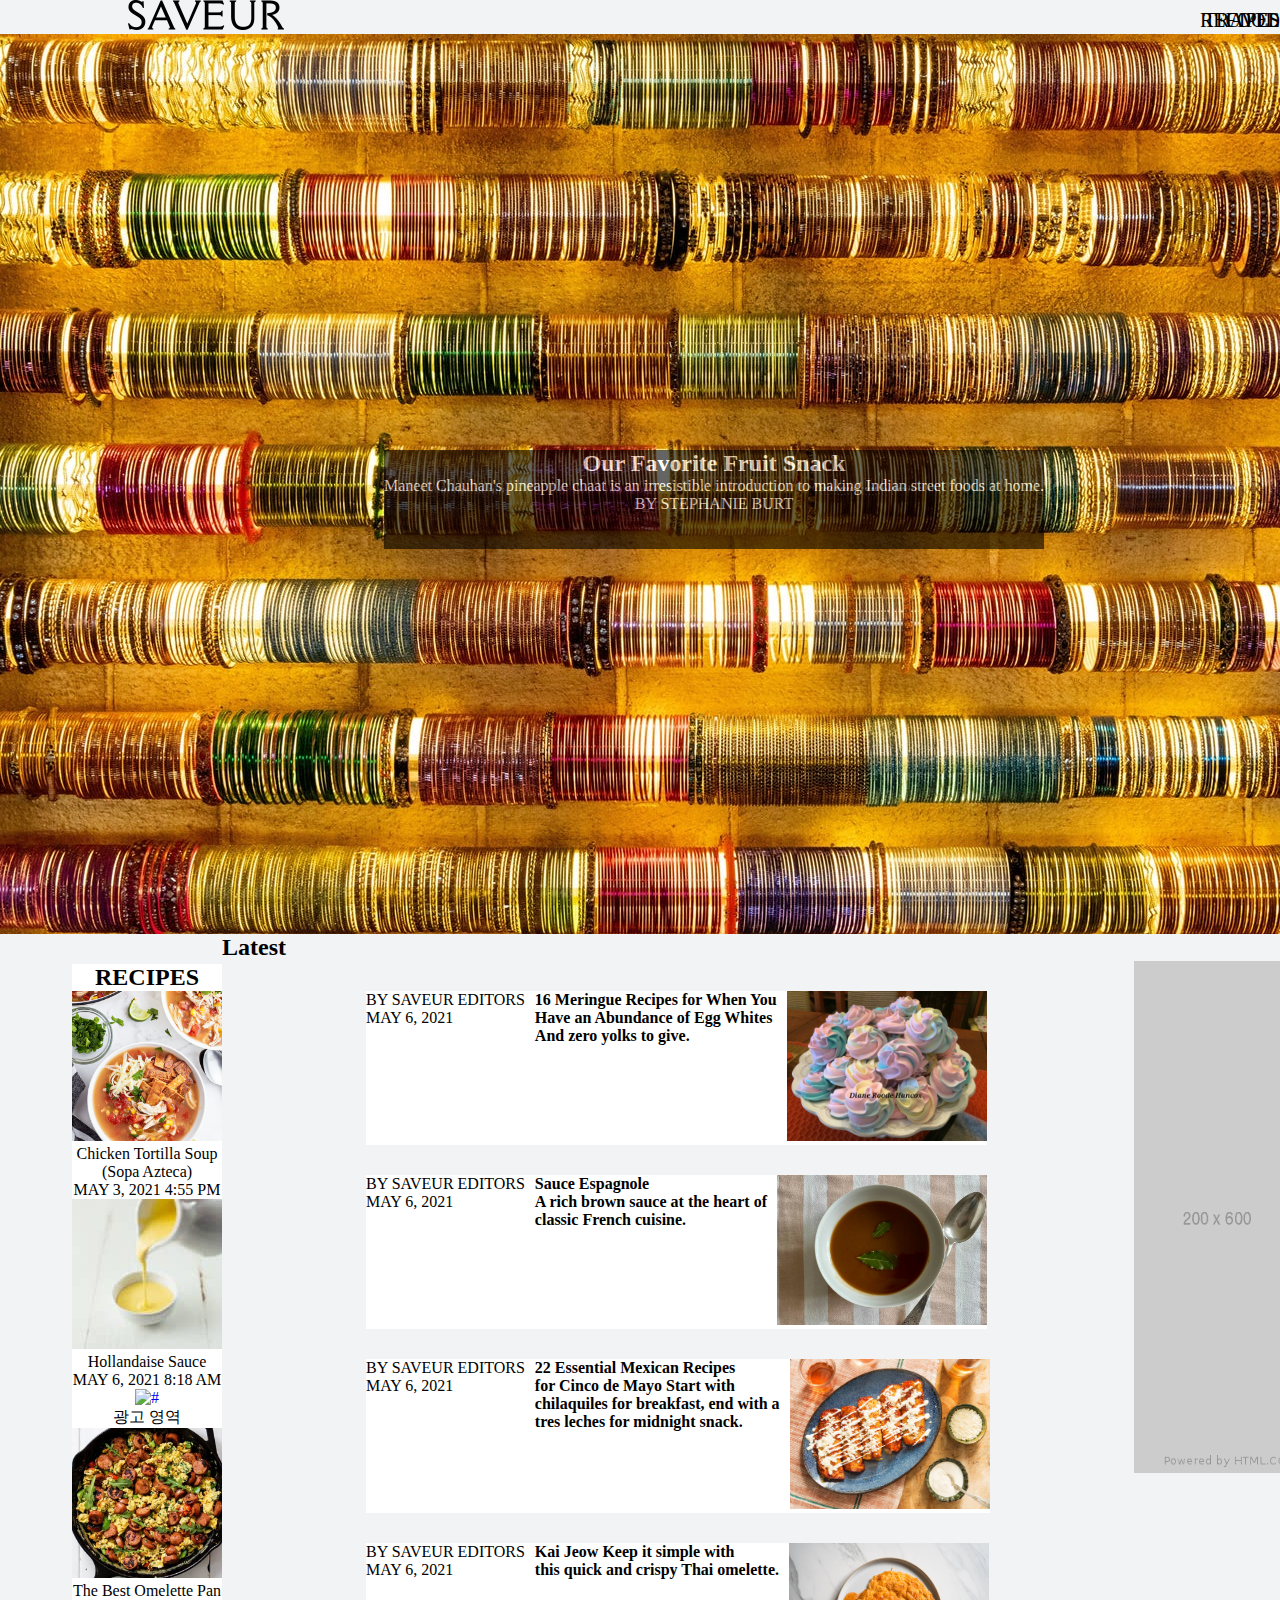
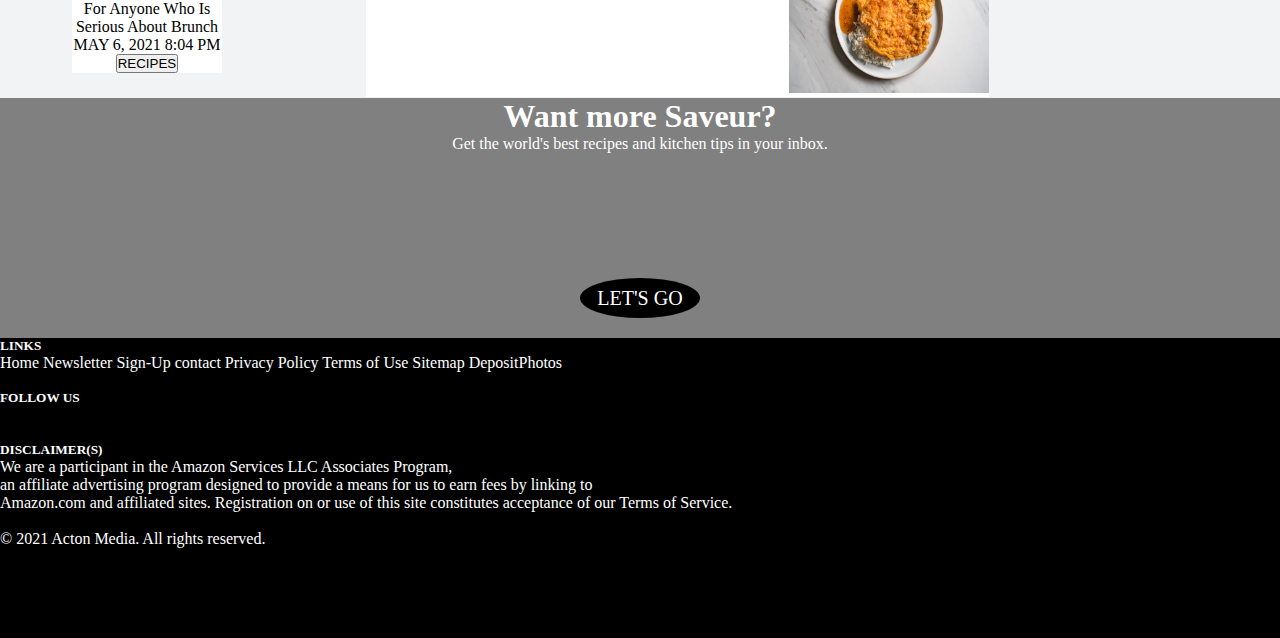
==== commit a4f6e5d1: "520" ====
--- a/index.html
+++ b/index.html
@@ -28,24 +28,15 @@
             </li>
             <li class="m1">
                 <a href="pages/recipes.html" style="color: black;">RECIPES</a>
-                <ul>
-                    <li>Latest</li>
-                    <li>Reatured in Recipes</li>
-                </ul>
+
             </li>
             <li class="m2">
                 <a href="pages/Travel.html" style="color: black;">TRAVEL</a>
-                <ul>
-                    <li>Latest</li>
-                    <li>Featured in Travel</li>
-                </ul>
+
             </li>
             <li class="m3">
                 <a href="pages/food.html" style="color: black;">FOOD</a>
-                <ul>
-                    <li>Latest</li>
-                    <li>Featured in Food</li>
-                </ul>
+
             </li>
             
             </ul>
--- a/css/main.css
+++ b/css/main.css
@@ -84,7 +84,7 @@
     margin: 0 auto;
     text-align: center;
 }
-.box h1,p{
+.box h1,.box p{
     color: white;
 }
 .box:before{
--- a/css/common.css
+++ b/css/common.css
@@ -27,16 +27,6 @@
     font-size: 20px;
     position: relative;
     padding-left: 10%;
-}
-
-#gnb ul ul{
-    display: none;
-    position: absolute;
-    top: 20px;
-    width: 180px;
-    background-color: honeydew;
-    border: 1px solid yellow;
-    border-radius: 0 0 7px 10px;
 }
 
 .main_header{
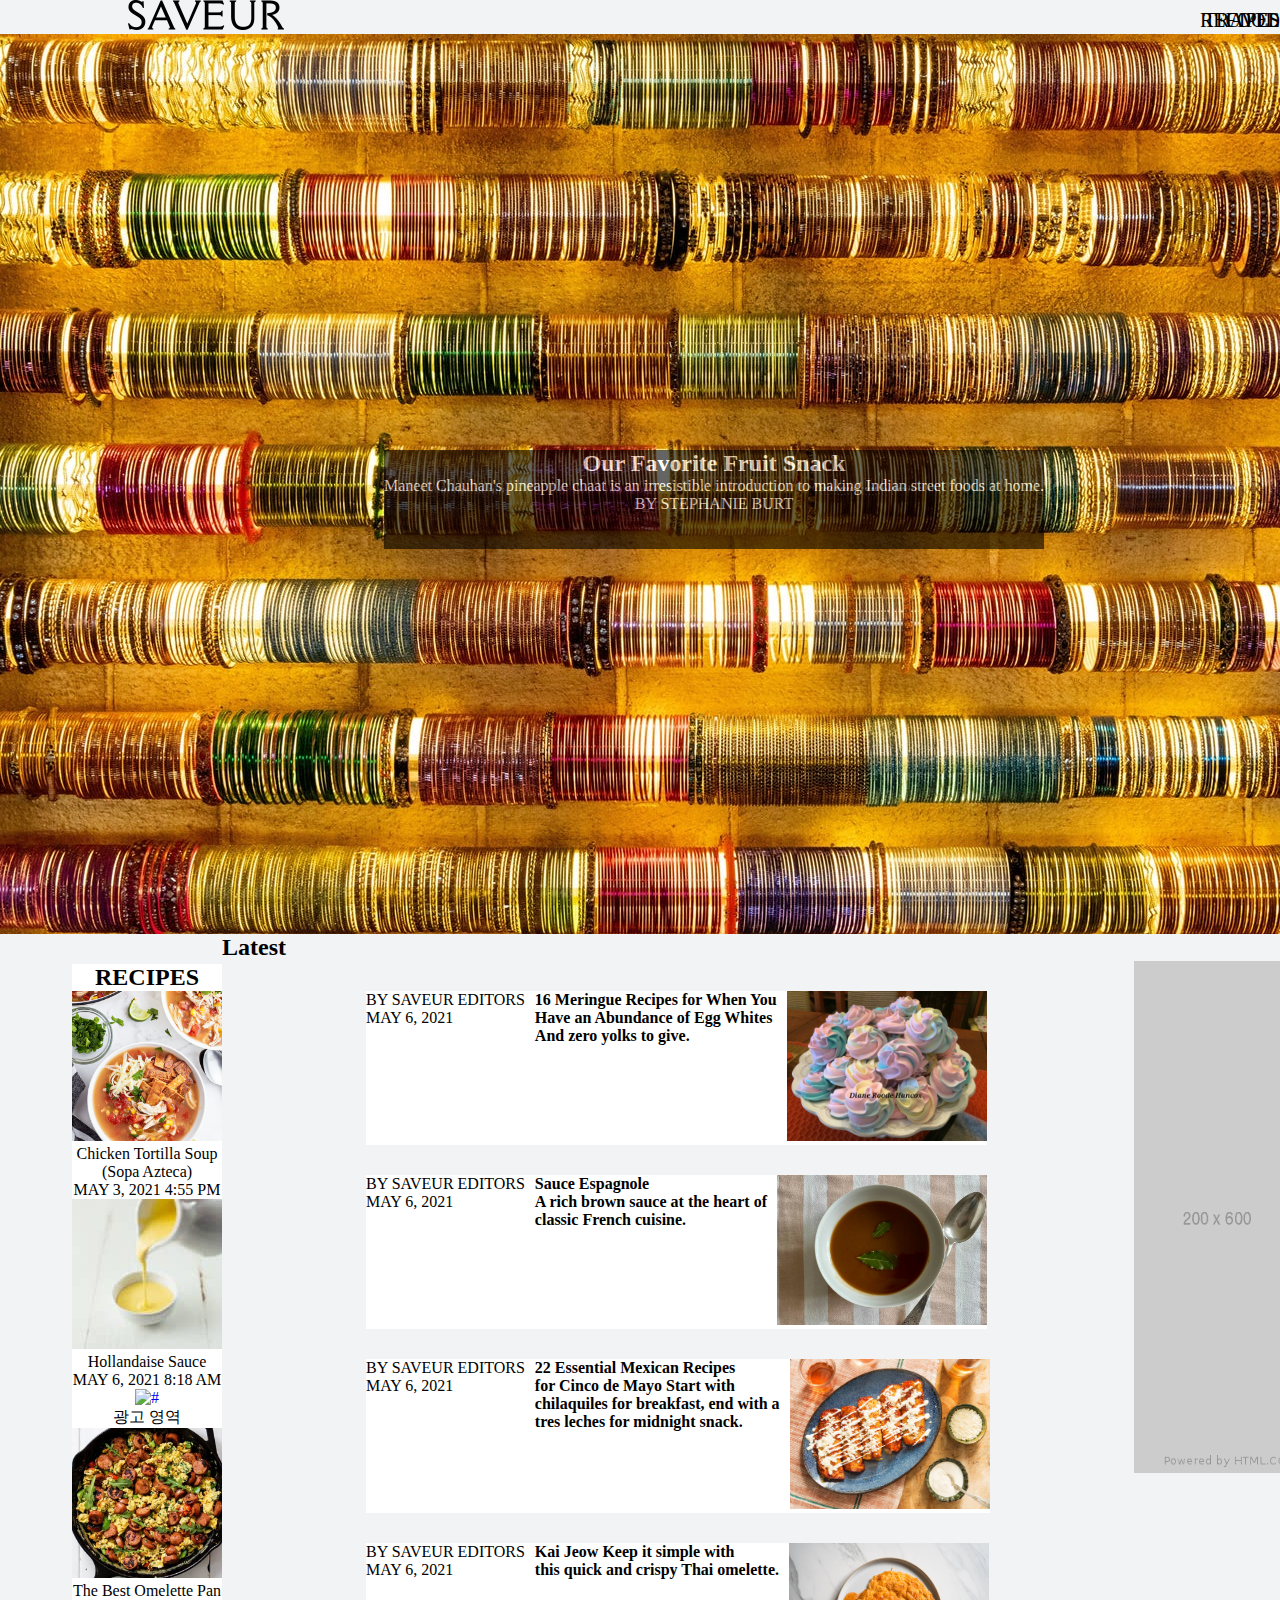
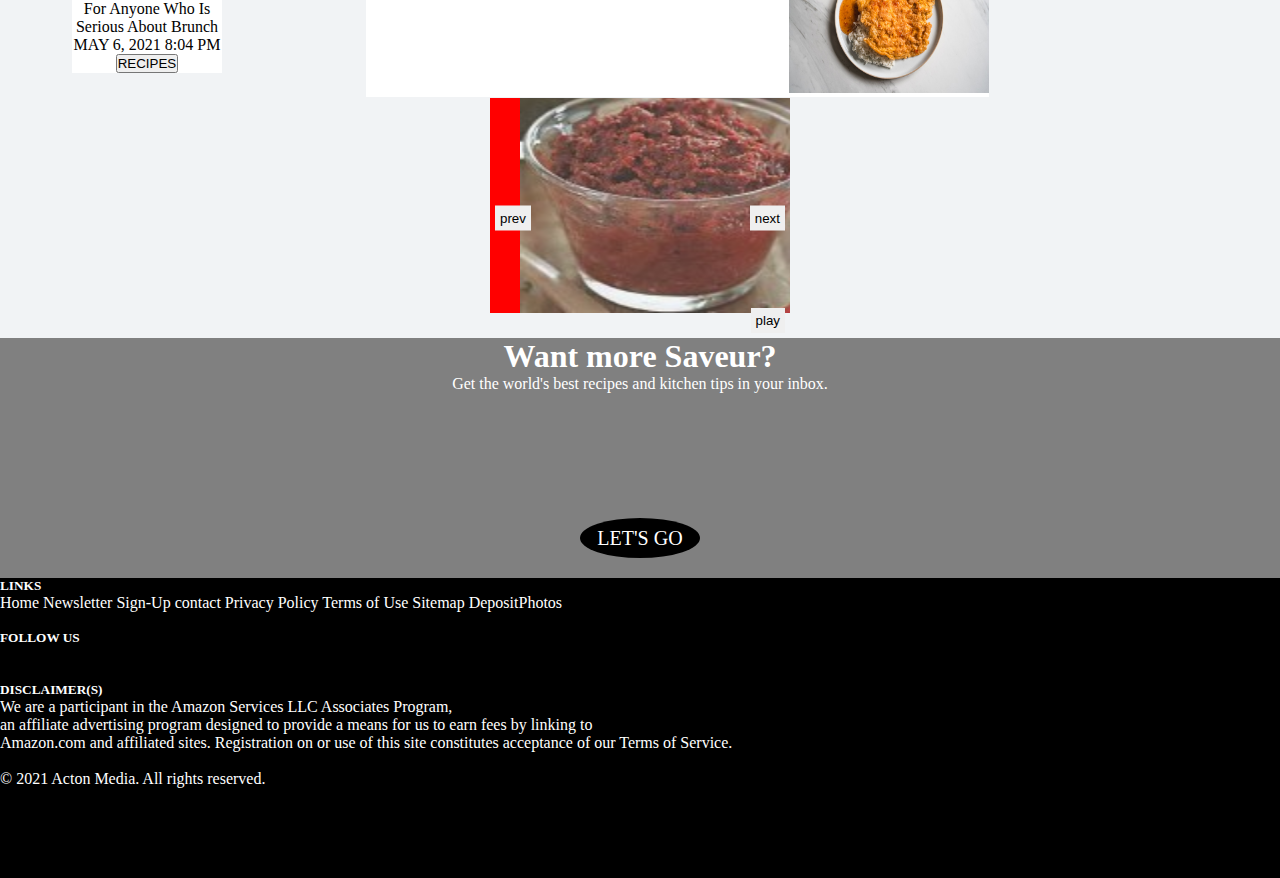
==== commit 39c9c15b: "520" ====
--- a/index.html
+++ b/index.html
@@ -167,6 +167,24 @@
         </section>
     </div>
 </div>
+<div id="slide">
+    <ul class="cnt">
+        <li><img src="images/travel.1.jpg" alt="" style="width: 300px; height: 240px;"></li>
+        <li><img src="images/travel.2.jpg" alt="" style="width: 300px; height: 240px;"></li>
+        <li><img src="images/travel.3.jpg" alt="" style="width: 300px; height: 240px;"></li>
+        <li><img src="images/travel.4.jpg" alt="" style="width: 300px; height: 240px;"></li>
+    </ul>
+    <div class="btn">
+        <button type="button" class="prev">prev</button>
+        <button type="button" class="next">next</button>
+    </div>
+    <div class="auto">
+        <button type="button" class="stop">stop</button>
+        <button type="button" class="play">play</button>
+    </div>
+</div>
+
+
 <div class="box">
     <a href="#">
         <h1>Want more Saveur?</h1>
--- a/css/main.css
+++ b/css/main.css
@@ -130,3 +130,93 @@
         width:100%; 
         height:100%;
     }
+    #slide {
+        position: relative;
+        overflow: hidden;
+        width: 300px;
+        height: 240px;
+        margin: 0 auto;
+    }
+    
+    #slide .cnt>li {
+        position: absolute;
+        top: 0;
+        left: 300px;
+        width: 300px;
+        height: 240px;
+        text-align: center;
+        font-size: 30px;
+        line-height: 300px;
+    }
+    
+    #slide .cnt>li:nth-child(1) {
+        background-color: red;
+    }
+    
+    #slide .cnt>li:nth-child(2) {
+        background-color: orange;
+    }
+    
+    #slide .cnt>li:nth-child(3) {
+        background-color: green;
+    }
+    
+    #slide .cnt>li:nth-child(4) {
+        background-color: blue;
+    }
+    
+    #slide .btn>button {
+        position: absolute;
+        top: 50%;
+        transform: translateY(-50%);
+        border: 0;
+        padding: 5px;
+    }
+    
+    #slide .btn .prev {
+        left: 5px;
+    }
+    
+    #slide .btn .next {
+        right: 5px;
+    }
+    
+    #slide .auto>button {
+        display: none;
+        position: absolute;
+        bottom: 5px;
+        right: 5px;
+        border: 0;
+        padding: 5px;
+    }
+    
+    #slide .indi {
+        position: absolute;
+        bottom: 10px;
+        left: 50%;
+        transform: translateX(-50%)
+    }
+    
+    #slide .indi:after {
+        content: '';
+        display: block;
+        clear: both;
+    }
+    
+    #slide .indi>li {
+        float: left;
+        margin-left: 5px;
+        border-radius: 50%;
+        width: 300px;
+        height: 240px;
+        cursor: pointer;
+        opacity: .5;
+    }
+    
+    #slide .indi>li.on {
+        opacity: 1
+    }
+    
+    #slide .indi>li:first-child {
+        margin-left: 0
+    }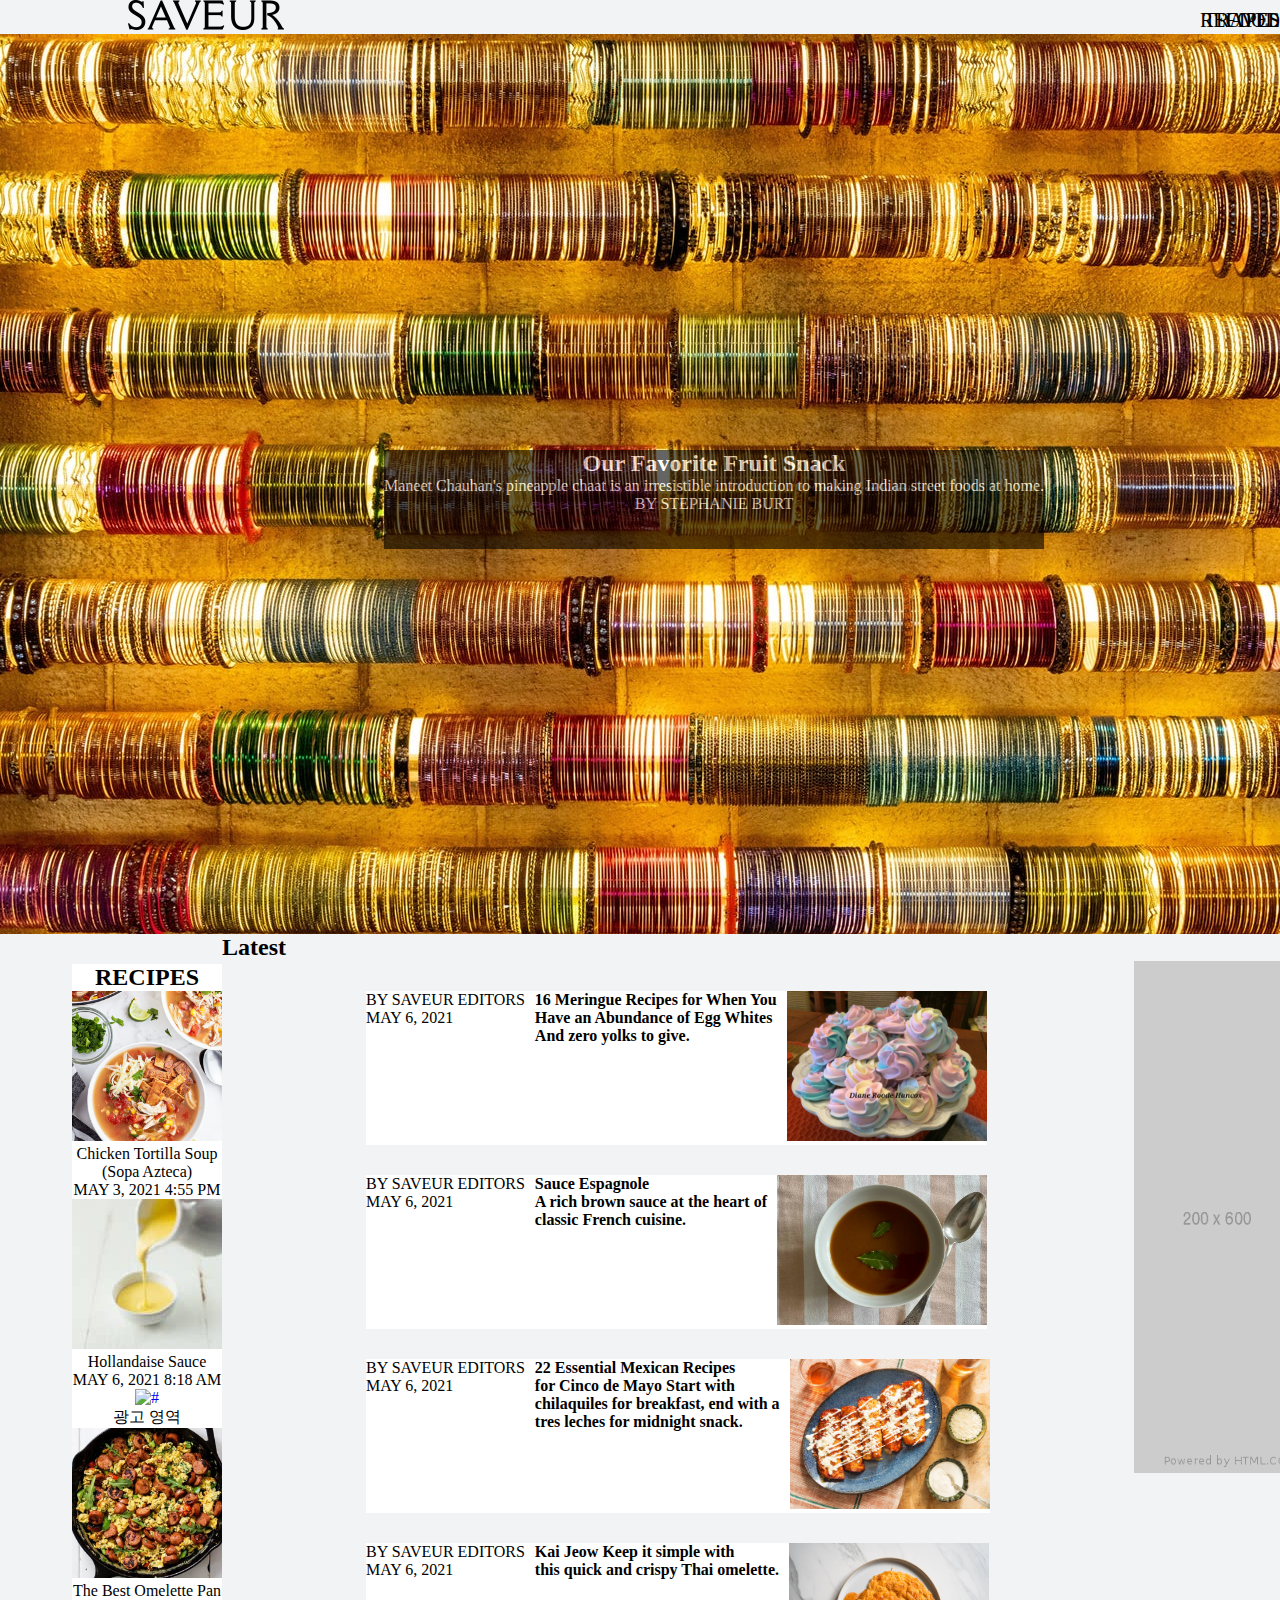
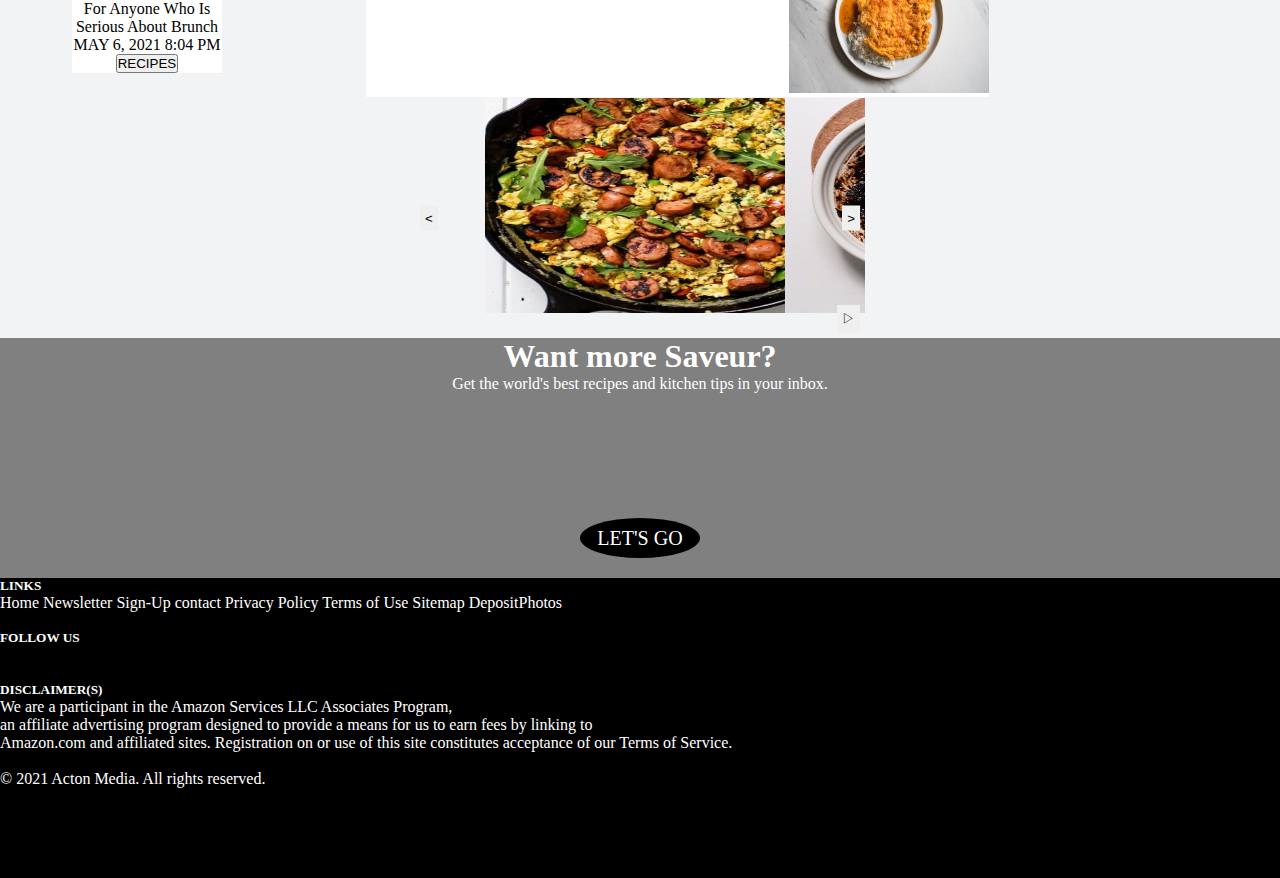
==== commit e8664516: "520" ====
--- a/index.html
+++ b/index.html
@@ -169,18 +169,18 @@
 </div>
 <div id="slide">
     <ul class="cnt">
-        <li><img src="images/travel.1.jpg" alt="" style="width: 300px; height: 240px;"></li>
-        <li><img src="images/travel.2.jpg" alt="" style="width: 300px; height: 240px;"></li>
-        <li><img src="images/travel.3.jpg" alt="" style="width: 300px; height: 240px;"></li>
-        <li><img src="images/travel.4.jpg" alt="" style="width: 300px; height: 240px;"></li>
+        <li><img src="images/breakfast-scramble-with-eggs.jpg" alt="" style="width: 400px; height: 240px;"></li>
+        <li><img src="images/travel.2.jpg" alt="" style="width: 400px; height: 240px;"></li>
+        <li><img src="images/travel.3.jpg" alt="" style="width: 400px; height: 240px;"></li>
+        <li><img src="images/travel.4.jpg" alt="" style="width: 400px; height: 240px;"></li>
     </ul>
     <div class="btn">
-        <button type="button" class="prev">prev</button>
-        <button type="button" class="next">next</button>
+        <button type="button" class="prev"> < </button>
+        <button type="button" class="next"> > </button>
     </div>
     <div class="auto">
-        <button type="button" class="stop">stop</button>
-        <button type="button" class="play">play</button>
+        <button type="button" class="stop">▶</button>
+        <button type="button" class="play">▷</button>
     </div>
 </div>
 
--- a/css/main.css
+++ b/css/main.css
@@ -133,7 +133,7 @@
     #slide {
         position: relative;
         overflow: hidden;
-        width: 300px;
+        width: 450px;
         height: 240px;
         margin: 0 auto;
     }
@@ -142,28 +142,14 @@
         position: absolute;
         top: 0;
         left: 300px;
-        width: 300px;
+        width: 450px;
         height: 240px;
         text-align: center;
         font-size: 30px;
         line-height: 300px;
     }
     
-    #slide .cnt>li:nth-child(1) {
-        background-color: red;
-    }
-    
-    #slide .cnt>li:nth-child(2) {
-        background-color: orange;
-    }
-    
-    #slide .cnt>li:nth-child(3) {
-        background-color: green;
-    }
-    
-    #slide .cnt>li:nth-child(4) {
-        background-color: blue;
-    }
+
     
     #slide .btn>button {
         position: absolute;
@@ -204,10 +190,10 @@
     }
     
     #slide .indi>li {
-        float: left;
+        float: right;
         margin-left: 5px;
         border-radius: 50%;
-        width: 300px;
+        width: 450px;
         height: 240px;
         cursor: pointer;
         opacity: .5;
